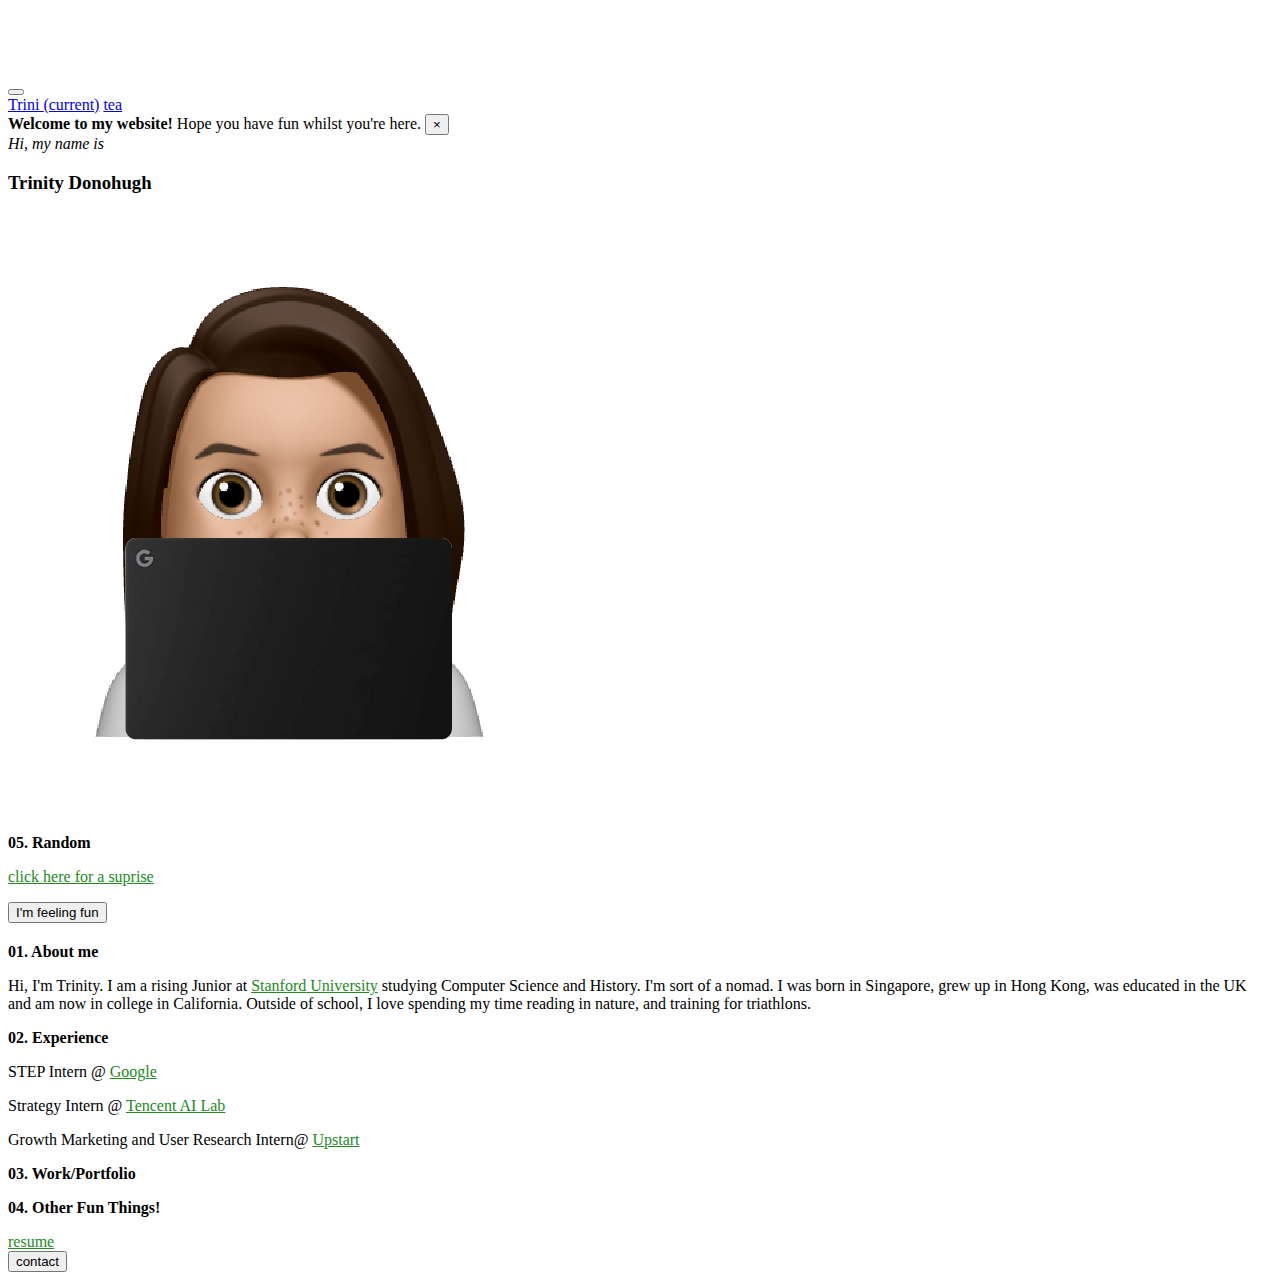
==== portfolio/src/main/webapp/index.html @ 3cc4d2f4 "added a navigation bar" ====
<!DOCTYPE html>
<html>
  <head>
    <meta charset="UTF-8">
    <title>My Portfolio</title>
    <link rel="stylesheet" href="style.css">
    <!--bootstrap css-->
    <link rel="stylesheet" href="https://stackpath.bootstrapcdn.com/bootstrap/4.1.3/css/bootstrap.min.css" integrity="sha384-MCw98/SFnGE8fJT3GXwEOngsV7Zt27NXFoaoApmYm81iuXoPkFOJwJ8ERdknLPMO" crossorigin="anonymous">
    <script src="script.js"></script>
    <!--bootstrap js-->
    <script src="https://code.jquery.com/jquery-3.3.1.slim.min.js" integrity="sha384-q8i/X+965DzO0rT7abK41JStQIAqVgRVzpbzo5smXKp4YfRvH+8abtTE1Pi6jizo" crossorigin="anonymous"></script>
    <script src="https://cdnjs.cloudflare.com/ajax/libs/popper.js/1.14.3/umd/popper.min.js" integrity="sha384-ZMP7rVo3mIykV+2+9J3UJ46jBk0WLaUAdn689aCwoqbBJiSnjAK/l8WvCWPIPm49" crossorigin="anonymous"></script>
    <script src="https://stackpath.bootstrapcdn.com/bootstrap/4.1.3/js/bootstrap.min.js" integrity="sha384-ChfqqxuZUCnJSK3+MXmPNIyE6ZbWh2IMqE241rYiqJxyMiZ6OW/JmZQ5stwEULTy" crossorigin="anonymous"></script>
    <!--<div class="container">
      <div class="row">
      <div class="col">
      <nav class="navbar fixed-top navbar-expand-lg navbar-light bg-light">
        <button class="navbar-toggler" type="button" data-toggle="collapse" data-target="#navbarNavAltMarkup" aria-controls="navbarNavAltMarkup" aria-expanded="false" aria-label="Toggle navigation">
          <span class="navbar-toggler-icon"></span>
        </button>
        <div class="collapse navbar-collapse" id="navbarNav">
          <div class="navbar-nav">
            <a class="nav-item nav-link active" href="index.html">Home <span class="sr-only">(current)</span></a>
            <a class="nav-item nav-link" href="#">blog</a>
          </div>
        </div>
      </nav>
      </div>
      </div>
    </div>-->
  </head>
  <body>
    <div class="container">
      <div class="row">
        <div class="col">
          <nav class="navbar fixed-top navbar-expand-lg navbar-light bg-light">
            <button class="navbar-toggler" type="button" data-toggle="collapse" data-target="#navbarNavAltMarkup" aria-controls="navbarNavAltMarkup" aria-expanded="false" aria-label="Toggle navigation">
              <span class="navbar-toggler-icon"></span>
            </button>
            <div class="collapse navbar-collapse" id="navbarNav">
              <div class="navbar-nav">
                <a class="nav-item nav-link active" href="index.html">Trini <span class="sr-only">(current)</span></a>
                <a class="nav-item nav-link" href="#">tea</a>
              </div>
            </div>
          </nav>
        </div>
      </div>
      <div class="alert alert-success" role="alert">
        <strong>Welcome to my website!</strong> Hope you have fun whilst you're here.
        <button type="button" class="close" data-dismiss="alert" aria-label="Close">
          <span aria-hidden="true">&times;</span>
        </button>     
      </div>
      </div>
    </div>
    <div class="container">
      <div class="row">
        <div class="col-5">
          <div class="row">
            <div class="col">
              <em>Hi, my name is</em>
              <h3>Trinity Donohugh</h3>
            </div>
          </div>
          <div class="row">
            <div class="col">
              <img src="images/trinitygoogle.png" class="img-fluid" alt="trinity google memoji"></img>
            </div>
          </div>
          <div class="row">
            <div class="col">
              <div class="row">
                <div class="col">
                  <p><strong>05. Random</strong></p>
                </div>
              </div>
              <div class="row">
                <div class="col">
                  <div id="accordion" role="tablist" aria-multiselectable="true">
                    <div class="card">
                      <div class="card-header" role="tab" id="headingOne">
                        <p class="mb-0">
                          <a id="link" class="collapsed" data-toggle="collapse" data-parent="#accordion" href="#collapseOne" aria-expanded="true" aria-controls="collapseOne">
                            click here for a suprise 
                          </a>
                        </p>
                      </div>

                      <div id="collapseOne" class="collapse" role="tabpanel" aria-labelledby="headingOne">
                        <div class="card-block"> 
                          <div class="mx-auto my-2" style="width: 150px;">
                            <button type="button" class="btn btn-success" onclick="addRandomGreeting()">I'm feeling fun</button>
                          </div>
                          <div class="mx-2 my-2">
                            <div class="embed-responsive embed-responsive-16by9" id="greeting-container"></div>
                          </div>
                        </div>
                      </div>
                    </div>
                  </div>
                </div>
              </div>
            </div>
          </div>
        </div>
        <div class="col-7">
          <div class="row">
            <div class="col">
            <p><strong>01. About me</strong></p>
            <p>Hi, I'm Trinity. I am a rising Junior at <a id="link" href="https://www.stanford.edu" target="_blank">Stanford University</a> studying Computer Science and History. 
            I'm sort of a nomad. I was born in Singapore, grew up in Hong Kong, was educated in the UK and am now in college in California.
            Outside of school, I love spending my time reading in nature, and training for triathlons.</p>
            </div>
          </div>
          <div class="row">
            <div class="col">
              <p><strong>02. Experience</strong></p>
              <div class="row">
                <div class="col">
                  <p>STEP Intern @ <a id="link" href="https://www.google.com" target="_blank">Google</a><p>
                <div>
              </div>
              <div class="row">
                <div class="col">
                  <p>Strategy Intern @ <a id="link" href="https://ai.tencent.com/ailab/zh/index" target="_blank">Tencent AI Lab</a><p>
                <div>
              </div>
              <div class="row">
                <div class="col">
                  <p>Growth Marketing and User Research Intern@ <a id="link" href="https://www.upstart.com" target="_blank">Upstart</a><p>
                <div>
              </div>
            </div>
          </div>
          <div class="row">
            <div class="col">
              <p><strong>03. Work/Portfolio</strong></p>
            </div>
          </div>
          <div class="row">
            <div class="col">
              <p><strong>04. Other Fun Things!</strong></p>
              <div class="row">
                <div class="col"><div class="mx-2 mb-2">
                  <a id="link" class="btn btn-outline-success" href="pdf/tdonohughresume.pdf" role="button" target="_blank">resume</a>
                </div></div>
              </div>
              <div class="row">
                <div class="col"><div class="mx-2 my-2">
                  <button type="button" class="btn btn-outline-success">contact</button>
                </div></div>
              </div>
            </div>
          </div>
        </div>
      </div>
    </div>
  </body>
</html>
---- portfolio/src/main/webapp/style.css ----
#content {
  margin-left: auto;
  margin-right: auto;
  width: 650px;
}

#greeting-container {
  margin-top: 20px;
}

#link {
    color: #228B22;
}

body {
    padding-top: 70px;
}
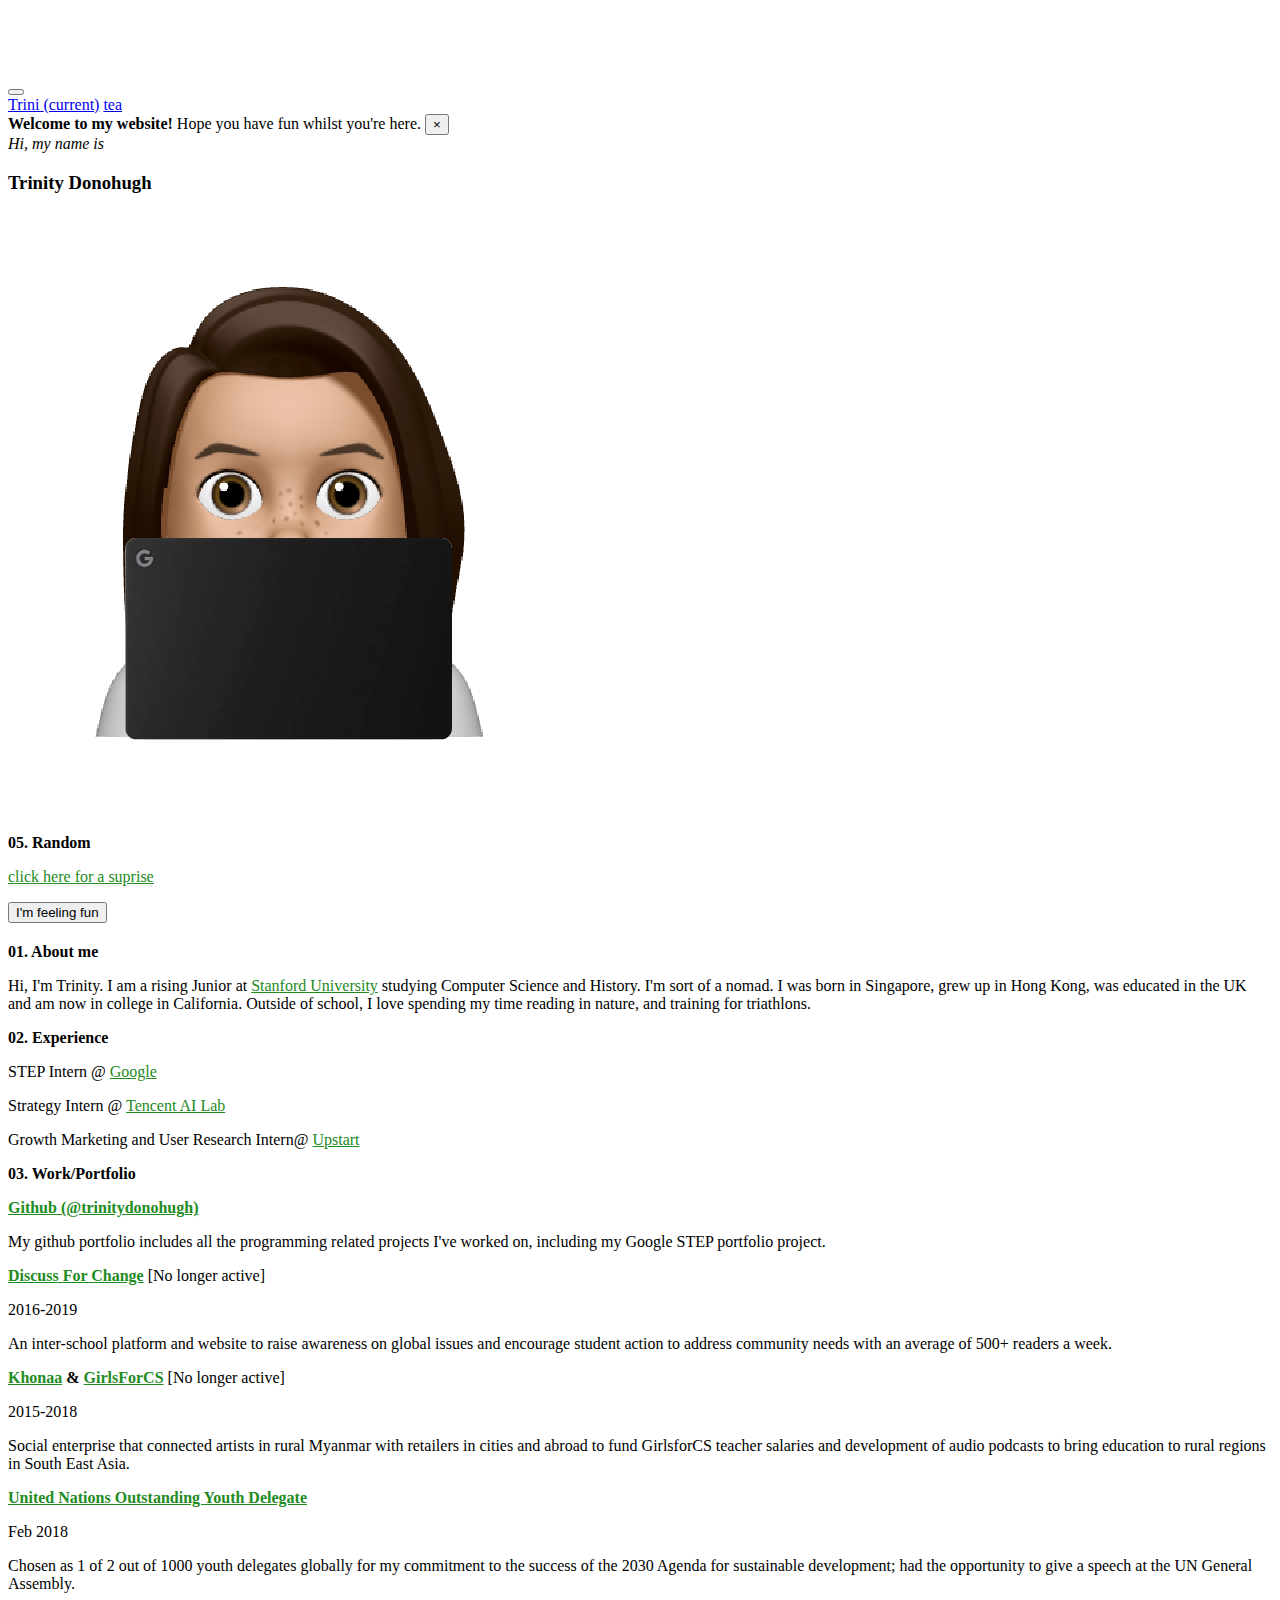
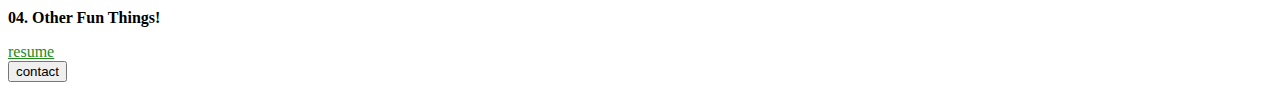
==== commit 0d67dde1: "added cards with my work/portfolio" ====
--- a/portfolio/src/main/webapp/index.html
+++ b/portfolio/src/main/webapp/index.html
@@ -136,18 +136,65 @@
           <div class="row">
             <div class="col">
               <p><strong>03. Work/Portfolio</strong></p>
+              <div class="row">
+                <div class="col"><div class="mx-2 mb-3">
+                  <div class="card">
+                    <div class="card-body">
+                      <p class="card-title"><strong><a href="https://github.com/trinitydonohugh" id="link" target="_blank">Github (@trinitydonohugh)</a></strong></p>
+                      <p class="card-text">My github portfolio includes all the programming related projects 
+                          I've worked on, including my Google STEP portfolio project.</p>
+                    </div>
+                  </div>
+                </div></div>
+              </div>
+              <div class="row">
+                <div class="col"><div class="mx-2 mb-3">
+                  <div class="card">
+                    <div class="card-body">
+                      <p class="card-title"><strong><a href="https://www.discussforchange.org/" id="link" target="_blank">Discuss For Change</a></strong> [No longer active]</p>
+                      <p class="card-subtitle mb-2 text-muted">2016-2019</p>
+                      <p class="card-text">An inter-school platform and website to raise awareness on global issues and encourage student
+                        action to address community needs with an average of 500+ readers a week.</p>
+                    </div>
+                  </div>
+                </div></div>
+              </div>
+              <div class="row">
+                <div class="col"><div class="mx-2 mb-3">
+                  <div class="card">
+                    <div class="card-body">
+                      <p class="card-title"><strong><a href="https://www.khonaa.com/" id="link" target="_blank">Khonaa</a> & <a href="https://www.girlsforcs.org/" id="link" target="_blank">GirlsForCS</a></strong> [No longer active]</p>
+                      <p class="card-subtitle mb-2 text-muted">2015-2018</p>
+                      <p class="card-text">Social enterprise that connected artists in rural Myanmar with retailers in cities and abroad 
+                        to fund GirlsforCS teacher salaries and development of audio podcasts to bring education to rural regions in South East Asia.</p>
+                    </div>
+                  </div>
+                </div></div>
+              </div>
+              <div class="row">
+                <div class="col"><div class="mx-2 mb-3">
+                  <div class="card">
+                    <div class="card-body">
+                      <p class="card-title"><strong><a href="http://webtv.un.org/watch/closing-ceremony-2018-winter-youth-assembly/5735723649001/?start=57&autoplay=1#t=57m12s" id="link" target="_blank">United Nations Outstanding Youth Delegate</a></strong></p>
+                      <p class="card-subtitle mb-2 text-muted">Feb 2018</p>
+                      <p class="card-text">Chosen as 1 of 2 out of 1000 youth delegates globally for my commitment to the success of the 2030 Agenda for sustainable development; 
+                        had the opportunity to give a speech at the UN General Assembly.</p>
+                    </div>
+                  </div>
+                </div></div>
+              </div>
             </div>
           </div>
           <div class="row">
             <div class="col">
               <p><strong>04. Other Fun Things!</strong></p>
               <div class="row">
-                <div class="col"><div class="mx-2 mb-2">
+                <div class="col"><div class="mx-2 mb-3">
                   <a id="link" class="btn btn-outline-success" href="pdf/tdonohughresume.pdf" role="button" target="_blank">resume</a>
                 </div></div>
               </div>
               <div class="row">
-                <div class="col"><div class="mx-2 my-2">
+                <div class="col"><div class="mx-2 mb-3">
                   <button type="button" class="btn btn-outline-success">contact</button>
                 </div></div>
               </div>
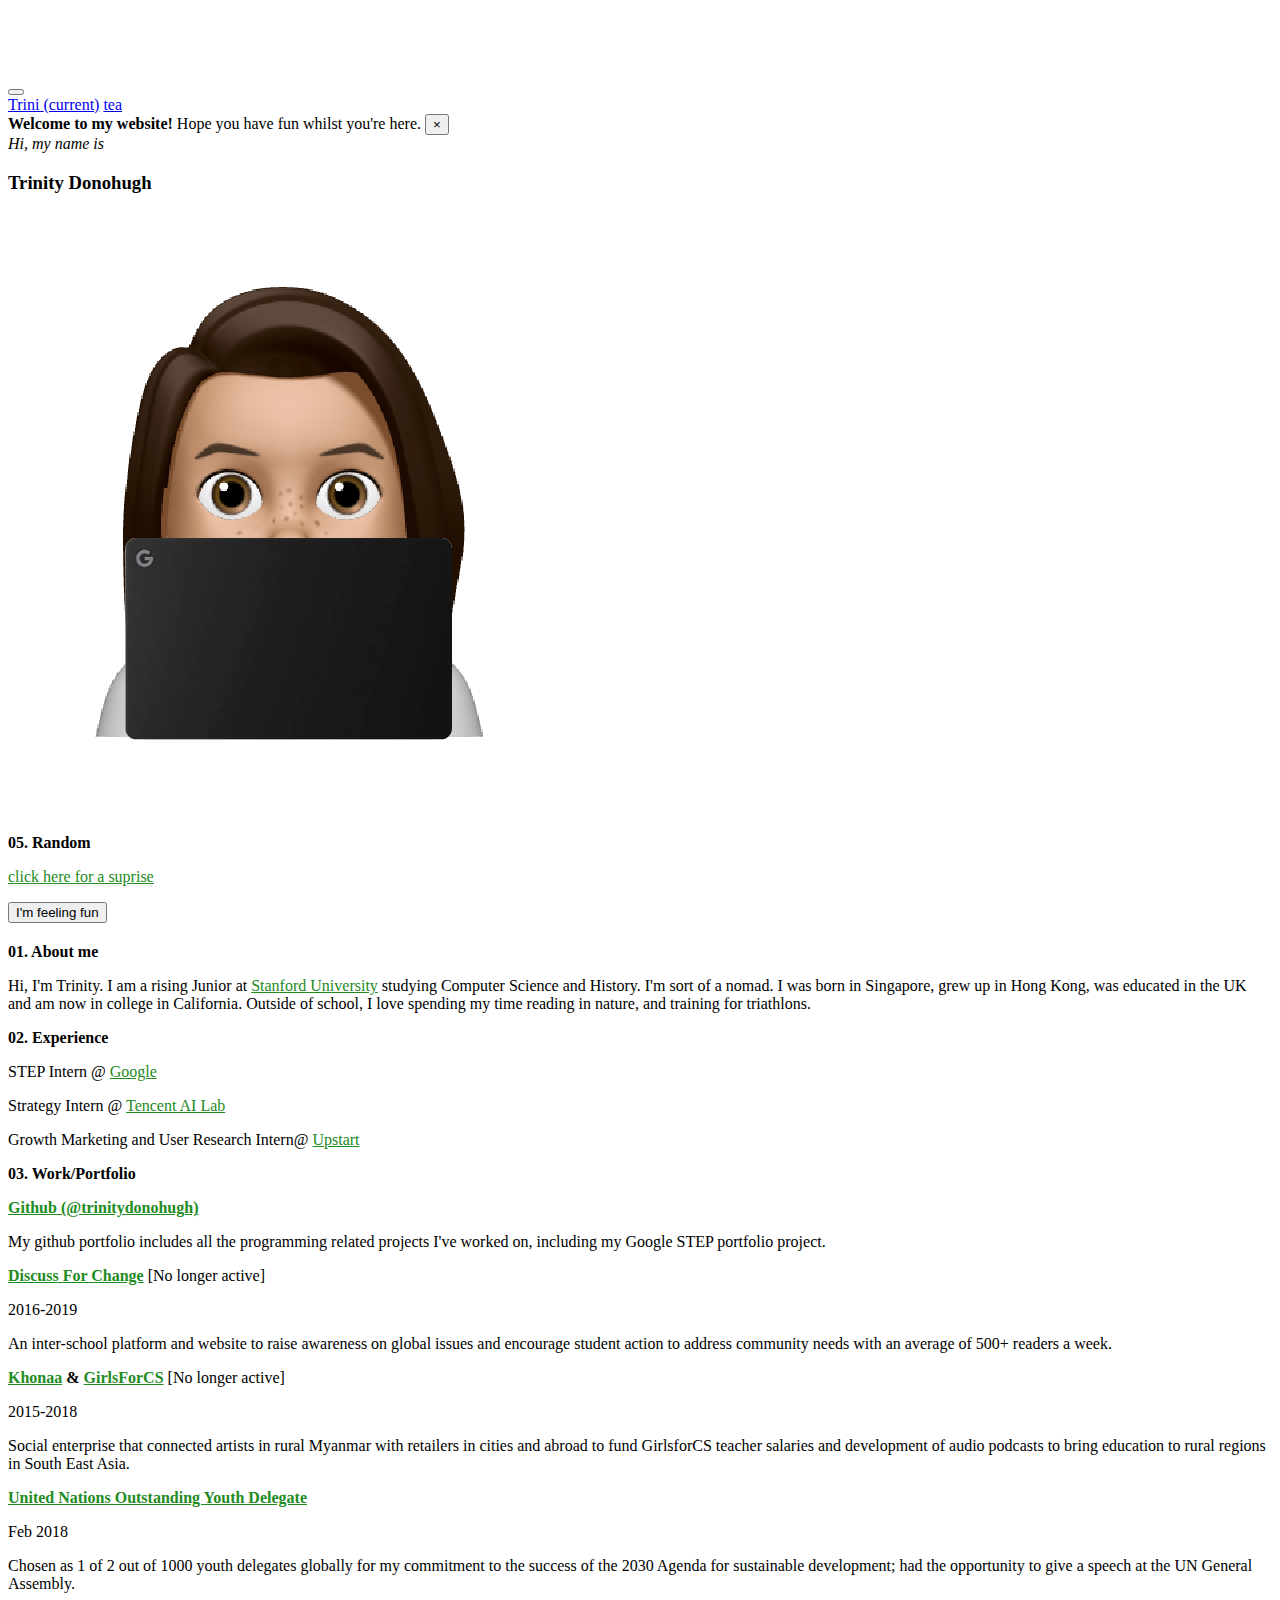
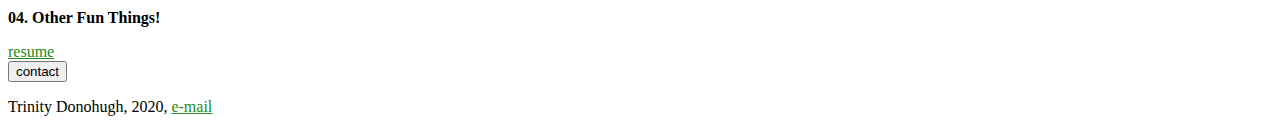
==== commit 1d805343: "added footer" ====
--- a/portfolio/src/main/webapp/index.html
+++ b/portfolio/src/main/webapp/index.html
@@ -11,34 +11,17 @@
     <script src="https://code.jquery.com/jquery-3.3.1.slim.min.js" integrity="sha384-q8i/X+965DzO0rT7abK41JStQIAqVgRVzpbzo5smXKp4YfRvH+8abtTE1Pi6jizo" crossorigin="anonymous"></script>
     <script src="https://cdnjs.cloudflare.com/ajax/libs/popper.js/1.14.3/umd/popper.min.js" integrity="sha384-ZMP7rVo3mIykV+2+9J3UJ46jBk0WLaUAdn689aCwoqbBJiSnjAK/l8WvCWPIPm49" crossorigin="anonymous"></script>
     <script src="https://stackpath.bootstrapcdn.com/bootstrap/4.1.3/js/bootstrap.min.js" integrity="sha384-ChfqqxuZUCnJSK3+MXmPNIyE6ZbWh2IMqE241rYiqJxyMiZ6OW/JmZQ5stwEULTy" crossorigin="anonymous"></script>
-    <!--<div class="container">
-      <div class="row">
-      <div class="col">
-      <nav class="navbar fixed-top navbar-expand-lg navbar-light bg-light">
-        <button class="navbar-toggler" type="button" data-toggle="collapse" data-target="#navbarNavAltMarkup" aria-controls="navbarNavAltMarkup" aria-expanded="false" aria-label="Toggle navigation">
-          <span class="navbar-toggler-icon"></span>
-        </button>
-        <div class="collapse navbar-collapse" id="navbarNav">
-          <div class="navbar-nav">
-            <a class="nav-item nav-link active" href="index.html">Home <span class="sr-only">(current)</span></a>
-            <a class="nav-item nav-link" href="#">blog</a>
-          </div>
-        </div>
-      </nav>
-      </div>
-      </div>
-    </div>-->
   </head>
   <body>
     <div class="container">
       <div class="row">
         <div class="col">
-          <nav class="navbar fixed-top navbar-expand-lg navbar-light bg-light">
+          <nav class="navbar fixed-top navbar-expand-lg navbar-light">
             <button class="navbar-toggler" type="button" data-toggle="collapse" data-target="#navbarNavAltMarkup" aria-controls="navbarNavAltMarkup" aria-expanded="false" aria-label="Toggle navigation">
               <span class="navbar-toggler-icon"></span>
             </button>
-            <div class="collapse navbar-collapse" id="navbarNav">
-              <div class="navbar-nav">
+            <div class="collapse navbar-collapse" id="navbarNavAltMarkup">
+              <div class="navbar-nav justify-content-center">
                 <a class="nav-item nav-link active" href="index.html">Trini <span class="sr-only">(current)</span></a>
                 <a class="nav-item nav-link" href="#">tea</a>
               </div>
@@ -52,8 +35,8 @@
           <span aria-hidden="true">&times;</span>
         </button>     
       </div>
-      </div>
-    </div>
+    </div>
+
     <div class="container">
       <div class="row">
         <div class="col-5">
@@ -104,6 +87,7 @@
             </div>
           </div>
         </div>
+
         <div class="col-7">
           <div class="row">
             <div class="col">
@@ -118,17 +102,17 @@
               <p><strong>02. Experience</strong></p>
               <div class="row">
                 <div class="col">
-                  <p>STEP Intern @ <a id="link" href="https://www.google.com" target="_blank">Google</a><p>
+                  <p>STEP Intern @ <a id="link" href="https://www.google.com" target="_blank">Google</a></p>
                 <div>
               </div>
               <div class="row">
                 <div class="col">
-                  <p>Strategy Intern @ <a id="link" href="https://ai.tencent.com/ailab/zh/index" target="_blank">Tencent AI Lab</a><p>
+                  <p>Strategy Intern @ <a id="link" href="https://ai.tencent.com/ailab/zh/index" target="_blank">Tencent AI Lab</a></p>
                 <div>
               </div>
               <div class="row">
                 <div class="col">
-                  <p>Growth Marketing and User Research Intern@ <a id="link" href="https://www.upstart.com" target="_blank">Upstart</a><p>
+                  <p>Growth Marketing and User Research Intern@ <a id="link" href="https://www.upstart.com" target="_blank">Upstart</a></p>
                 <div>
               </div>
             </div>
@@ -201,7 +185,23 @@
             </div>
           </div>
         </div>
-      </div>
-    </div>
+        </div>
+        </div>
+      </div>
+      </div>
+      </div>
+    </div>
+    </div>
+    </div>
+
+    <footer>
+      <div class="container">
+        <div class="row">
+          <div class="col"><div class="my-3">
+            <p class="text-left">Trinity Donohugh, 2020, <a href="mailto:trinitydonohugh@gmail.com" id="link">e-mail</a></p>
+          </div></div>
+        </div>
+      </div>
+    </footer>
   </body>
 </html>
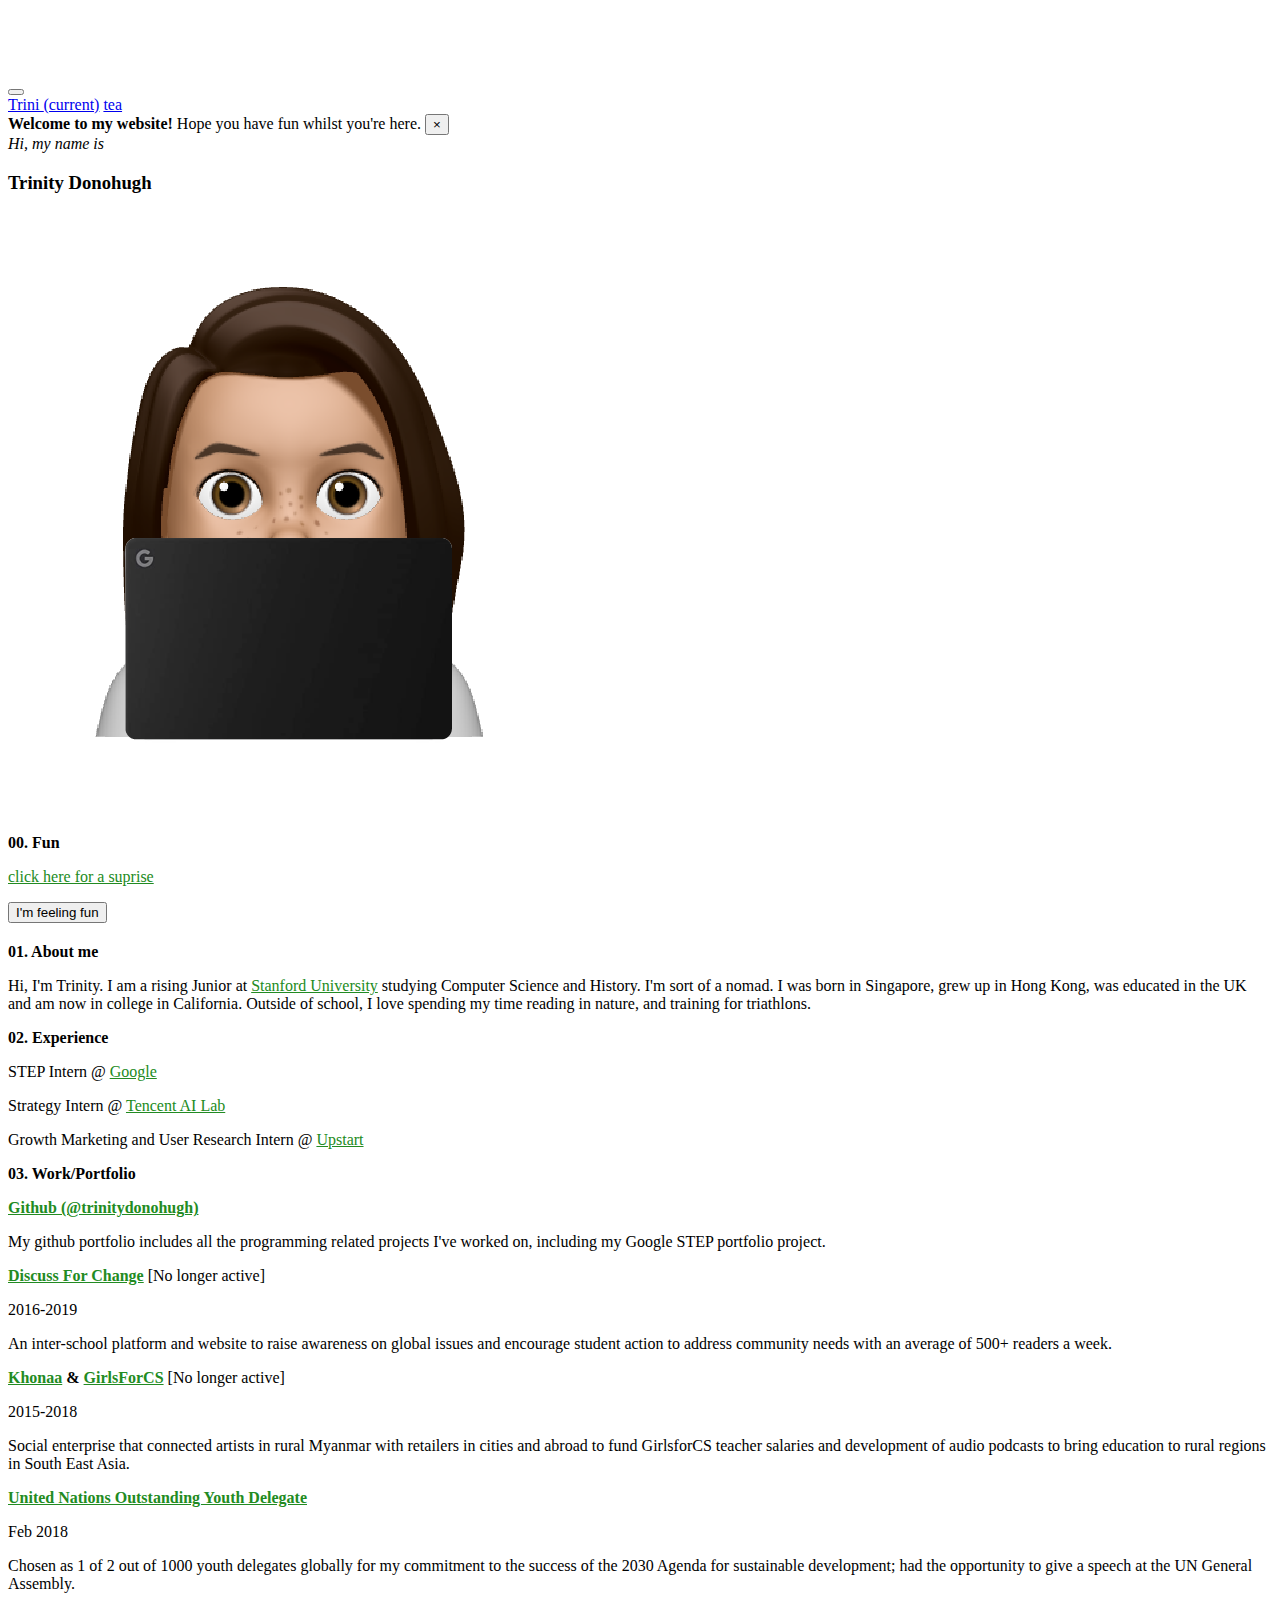
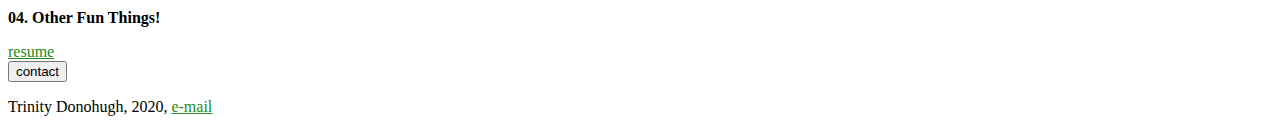
==== commit 035975ae: "change 05.Random title to 00.Fun" ====
--- a/portfolio/src/main/webapp/index.html
+++ b/portfolio/src/main/webapp/index.html
@@ -55,7 +55,7 @@
             <div class="col">
               <div class="row">
                 <div class="col">
-                  <p><strong>05. Random</strong></p>
+                  <p><strong>00. Fun</strong></p>
                 </div>
               </div>
               <div class="row">
@@ -112,7 +112,7 @@
               </div>
               <div class="row">
                 <div class="col">
-                  <p>Growth Marketing and User Research Intern@ <a id="link" href="https://www.upstart.com" target="_blank">Upstart</a></p>
+                  <p>Growth Marketing and User Research Intern @ <a id="link" href="https://www.upstart.com" target="_blank">Upstart</a></p>
                 <div>
               </div>
             </div>
@@ -135,7 +135,7 @@
                 <div class="col"><div class="mx-2 mb-3">
                   <div class="card">
                     <div class="card-body">
-                      <p class="card-title"><strong><a href="https://www.discussforchange.org/" id="link" target="_blank">Discuss For Change</a></strong> [No longer active]</p>
+                      <p class="card-title"><strong><a href="https://www.discussforchange.org/" id="link" target="_blank">Discuss For Change</a></strong> <span class="font-italic"> [No longer active]</span></p>
                       <p class="card-subtitle mb-2 text-muted">2016-2019</p>
                       <p class="card-text">An inter-school platform and website to raise awareness on global issues and encourage student
                         action to address community needs with an average of 500+ readers a week.</p>
@@ -147,7 +147,7 @@
                 <div class="col"><div class="mx-2 mb-3">
                   <div class="card">
                     <div class="card-body">
-                      <p class="card-title"><strong><a href="https://www.khonaa.com/" id="link" target="_blank">Khonaa</a> & <a href="https://www.girlsforcs.org/" id="link" target="_blank">GirlsForCS</a></strong> [No longer active]</p>
+                      <p class="card-title"><strong><a href="https://www.khonaa.com/" id="link" target="_blank">Khonaa</a> & <a href="https://www.girlsforcs.org/" id="link" target="_blank">GirlsForCS</a></strong> <span class="font-italic"> [No longer active]</span></p>
                       <p class="card-subtitle mb-2 text-muted">2015-2018</p>
                       <p class="card-text">Social enterprise that connected artists in rural Myanmar with retailers in cities and abroad 
                         to fund GirlsforCS teacher salaries and development of audio podcasts to bring education to rural regions in South East Asia.</p>
@@ -197,7 +197,7 @@
     <footer>
       <div class="container">
         <div class="row">
-          <div class="col"><div class="my-3">
+          <div class="col"><div class="my-5">
             <p class="text-left">Trinity Donohugh, 2020, <a href="mailto:trinitydonohugh@gmail.com" id="link">e-mail</a></p>
           </div></div>
         </div>
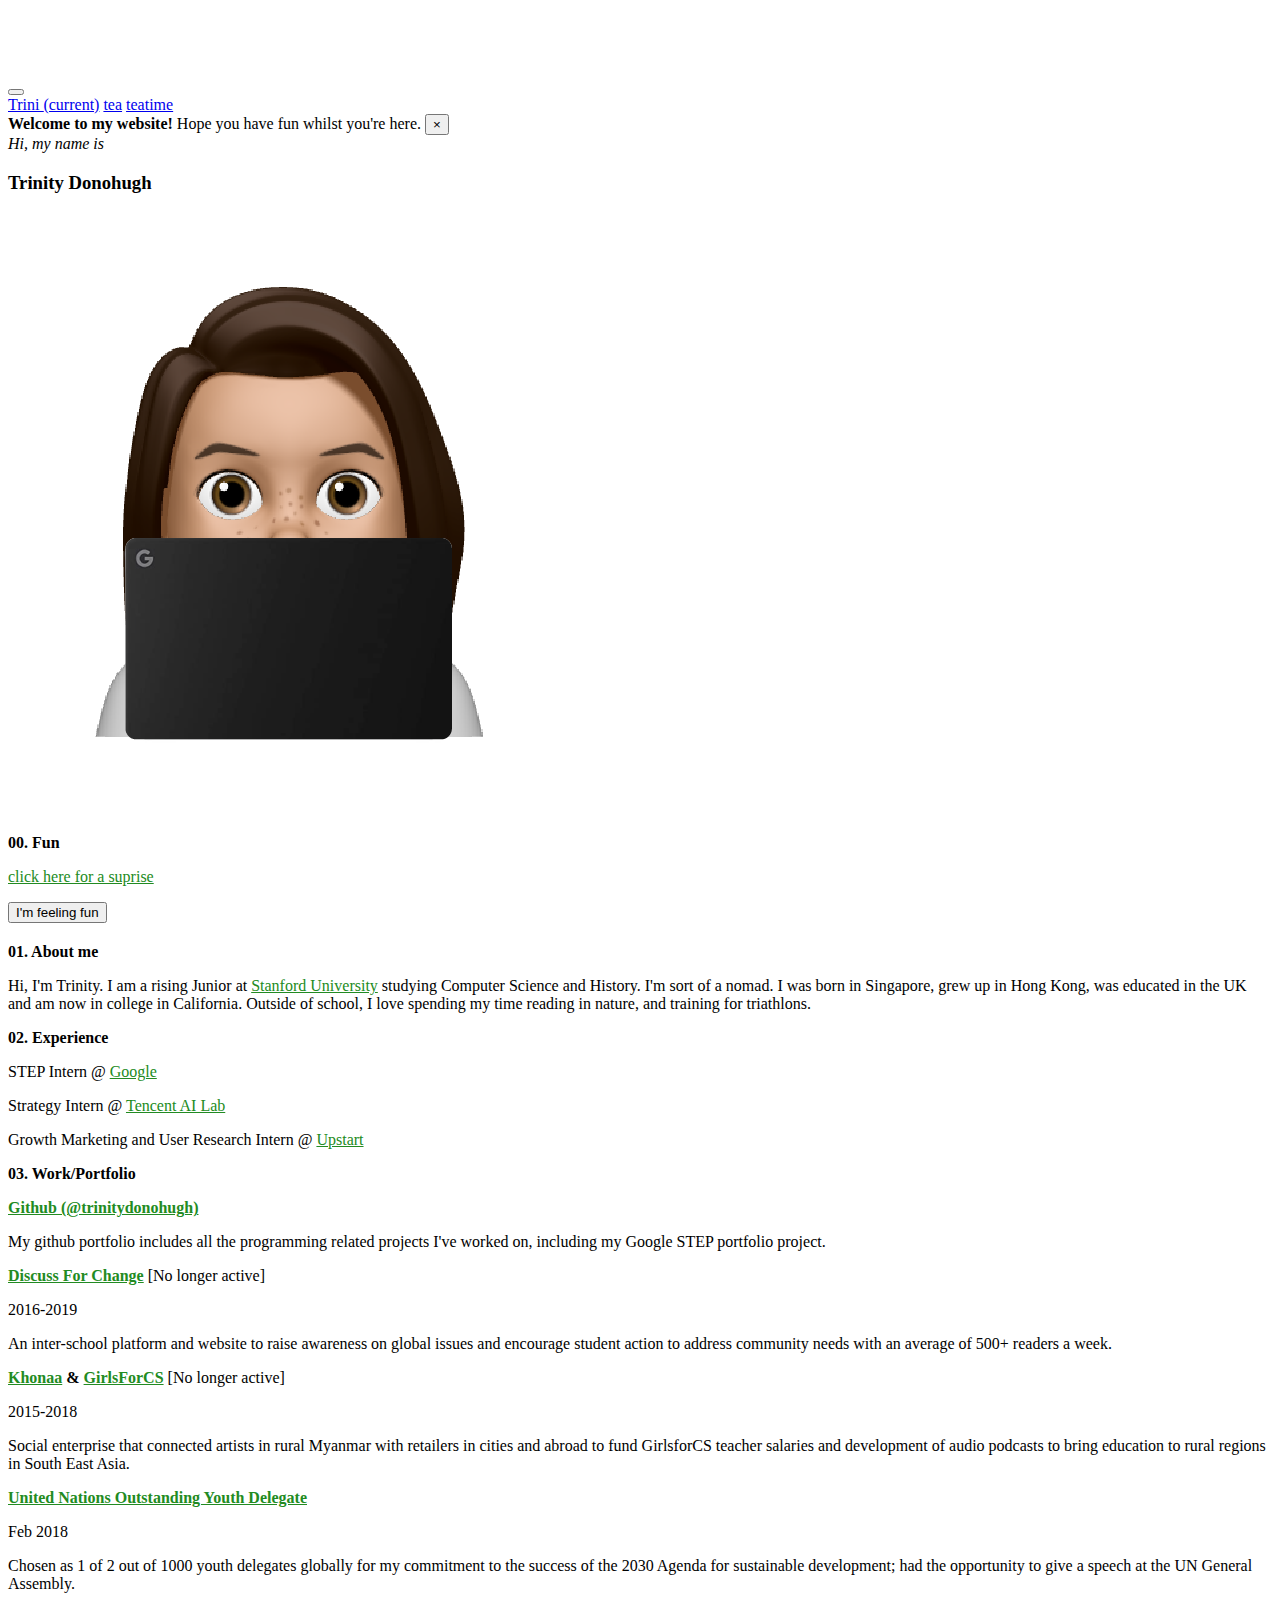
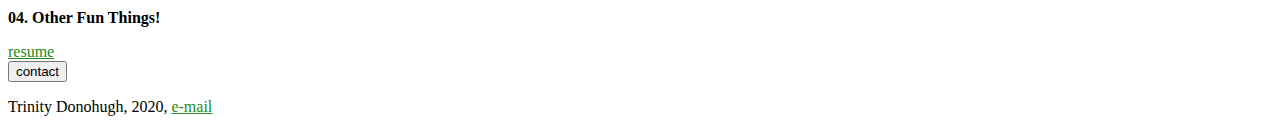
==== commit 23baedb3: "add function to get title from server for teatime.html" ====
--- a/portfolio/src/main/webapp/index.html
+++ b/portfolio/src/main/webapp/index.html
@@ -23,7 +23,8 @@
             <div class="collapse navbar-collapse" id="navbarNavAltMarkup">
               <div class="navbar-nav justify-content-center">
                 <a class="nav-item nav-link active" href="index.html">Trini <span class="sr-only">(current)</span></a>
-                <a class="nav-item nav-link" href="#">tea</a>
+                <a class="nav-item nav-link" href="/tea.html">tea</a>
+                <a class="nav-item nav-link" href="/teatime.html">teatime</a>
               </div>
             </div>
           </nav>
